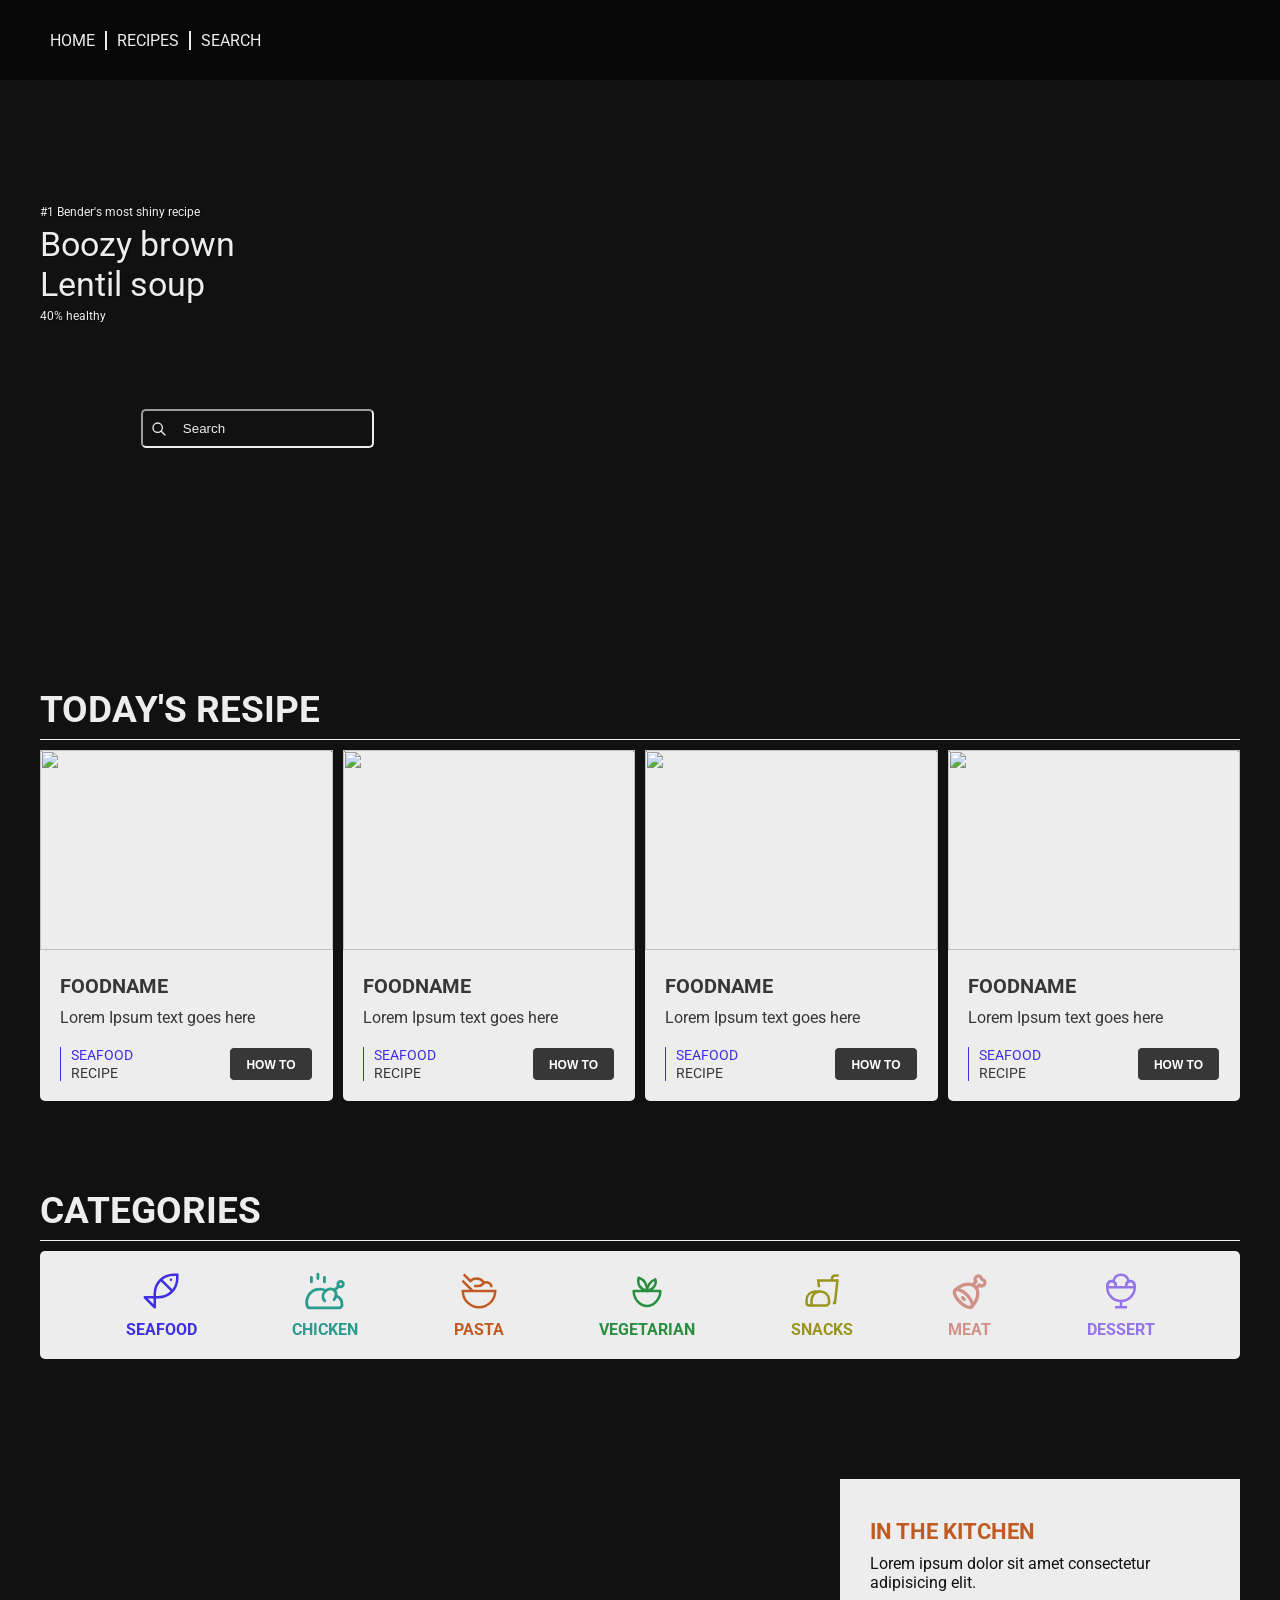
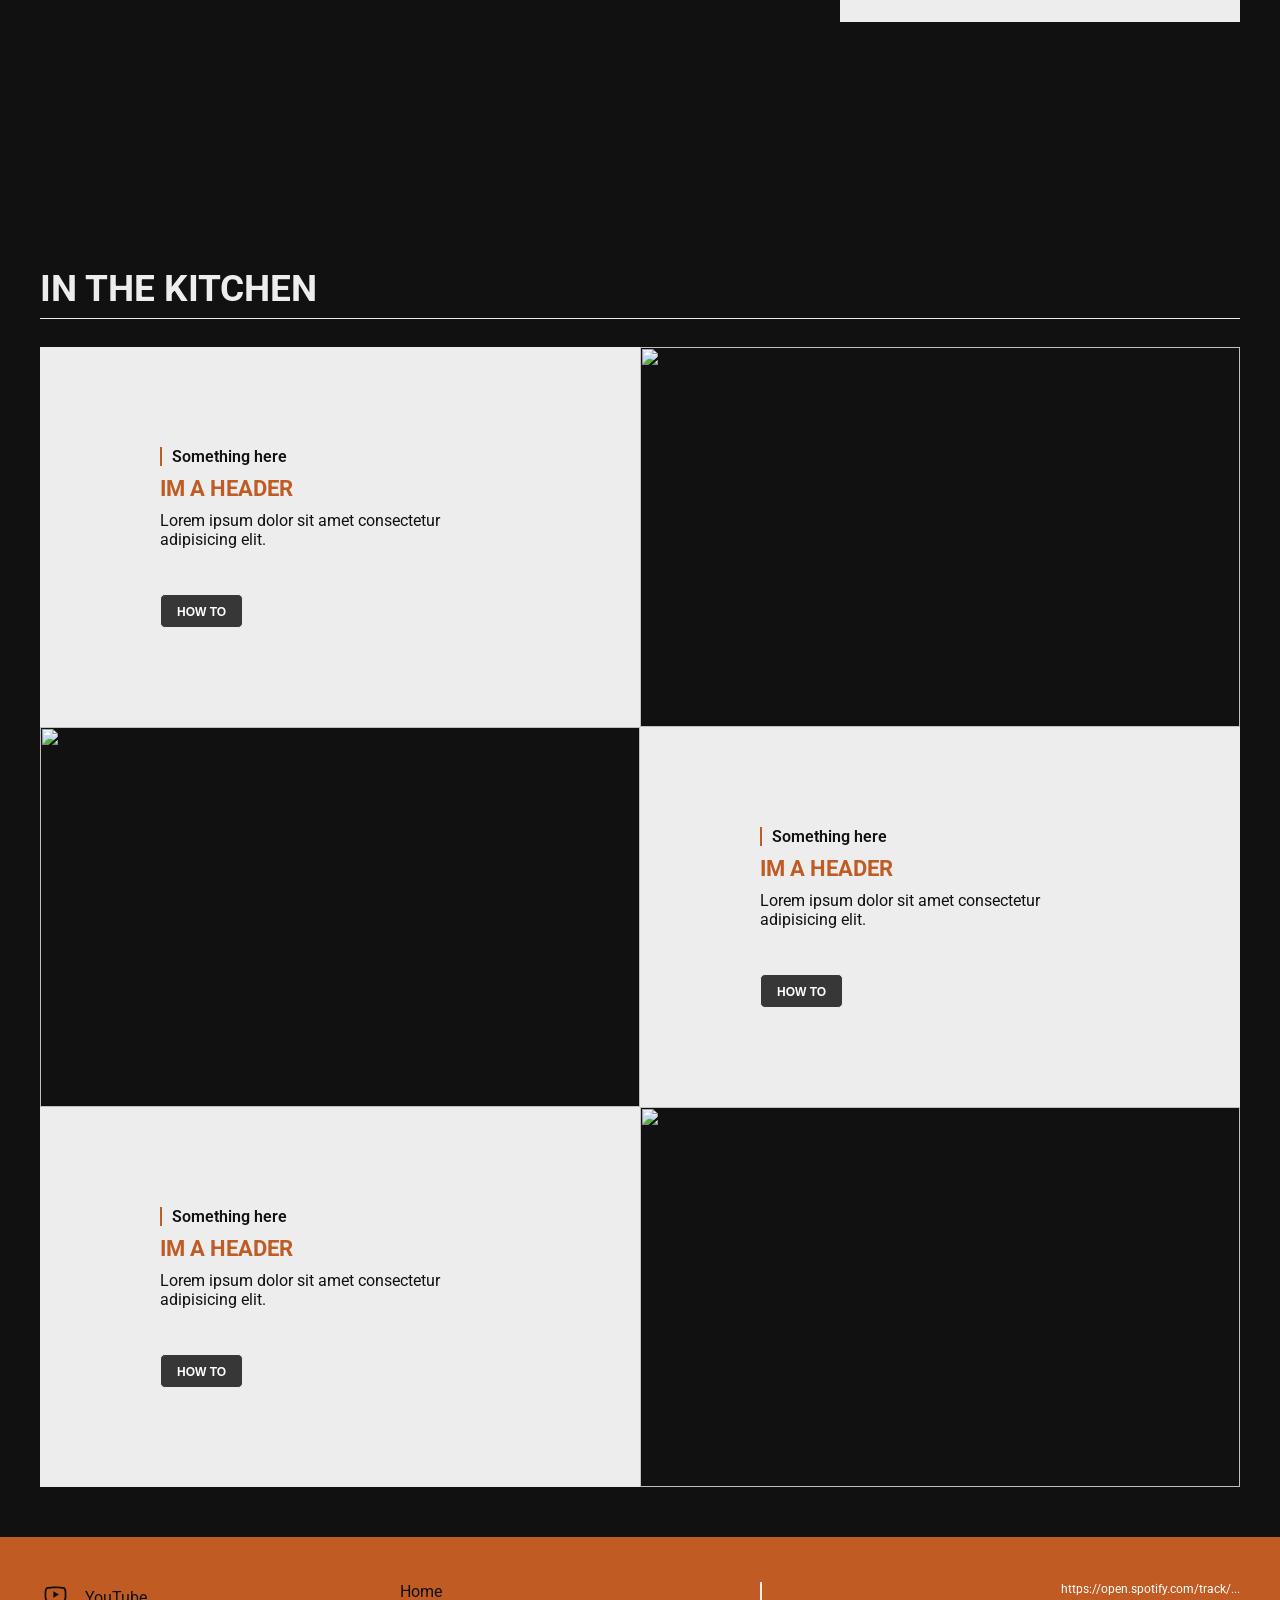
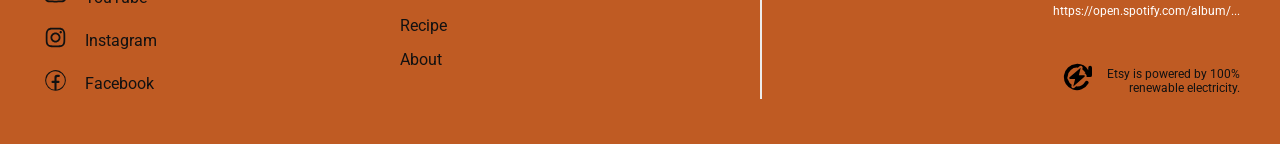
==== index.html @ 1daf5a23 "renamed and also pushed this time.. yay me" ====
<!DOCTYPE html>
<html lang="en">

<head>
    <meta charset="UTF-8">
    <meta name="viewport" content="width=device-width, initial-scale=1.0">
    <title>Document</title>
    <link rel="preconnect" href="https://fonts.googleapis.com">
    <link rel="preconnect" href="https://fonts.gstatic.com" crossorigin>
    <link href="https://fonts.googleapis.com/css2?family=Roboto:ital,wght@0,100..900;1,100..900&display=swap"
        rel="stylesheet">
    <link rel="stylesheet" href="css/styles.css">
</head>

<body>

    <div class="container">

        <!-- Navigation -->
        <nav class="navigation">
            <div class="menu-container">
                <ul>
                    <li><a href="index.html">Home</a></li>
                    <li><a href="Recipe_details.html">Recipes</a></li>
                    <li><a href="Recipe_search.html">Search</a></li>
                </ul>
            </div>
            <div class="hamburger_menu">
                <span><svg xmlns="http://www.w3.org/2000/svg" width="1em" height="1em" viewBox="0 0 512 512">
                        <path d="M0 0h512v512H0z" fill="none" />
                        <path fill="currentColor" d="M80 96h352v32H80zm0 144h352v32H80zm0 144h352v32H80z" />
                    </svg>
                </span>
            </div>
        </nav>

        <!--Navigation mobile-->
        <div class="mobile_menu">
            <ul>
                <li><a href="Recipe_home.html">Home</a></li>
                <li><a href="Recipe_details.html">Recipes</a></li>
                <li><a href="Recipe_search.html">Search</a></li>
            </ul>
        </div>




        <!-- Hero -->
        <div class="hero">
            <div class="hero-container">

                <div class="hero-text">
                    <h6>#1 Bender's most shiny recipe</h6>
                    <h4>Boozy brown</h4>
                    <h4>Lentil soup</h4>
                    <h6>40% healthy</h6>
                </div>

                <div class="hero-search">
                    <div class="search-box">
                        <span class="search-icon">
                            <svg xmlns="http://www.w3.org/2000/svg" width="1em" height="1em" viewBox="0 0 24 24">
                                <path d="M0 0h24v24H0z" fill="none" />
                                <path fill="none" stroke="currentColor" stroke-linecap="round" stroke-linejoin="round"
                                    stroke-width="2" d="m15 15l6 6m-11-4a7 7 0 1 1 0-14a7 7 0 0 1 0 14" />
                            </svg>
                        </span>
                        <input type="text" placeholder="Search" class="search-input">
                    </div>
                </div>

            </div>
        </div>

        <!-- Today's recipe -->
        <section class="todays_recipes">
            <div class="todays_recipes_headline">Today's Resipe</div>
            <div class="todays_resipes_content">
                <!-- Card-block start (copy me) -->
                <div class="todays_resipes_content_block">
                    <div class="todays_resipes_content_block_image">
                        <img src="https://picsum.photos/300/175" alt="">
                    </div>
                    <div class="todays_resipes_content_block_text">
                        <div class="todays_resipes_content_block_text_top">
                            <h5>FoodName</h5>
                            <p>Lorem Ipsum text goes here</p>
                        </div>
                        <div class="todays_resipes_content_block_text_bottom">
                            <div data-category="seafood" class="todays_resipes_content_bottom_area">
                                <div class="todays_resipes_content_bottom_area_left">
                                    <p data-category="seafood" id="category-color">Seafood</p>
                                    <p>Recipe</p>
                                </div>
                                <div class="todays_resipes_content_bottom_area_right">
                                    <div class="todays_resipes_content_bottom_area_right_button">
                                        <button>
                                            <a href="#">How to</a>
                                        </button>
                                    </div>
                                </div>
                            </div>
                        </div>
                    </div>
                </div>
                <!-- Card-block stop (copy me also) -->

                <!-- Card-block start (copy me) -->
                <div class="todays_resipes_content_block">
                    <div class="todays_resipes_content_block_image">
                        <img src="https://picsum.photos/300/175" alt="">
                    </div>
                    <div class="todays_resipes_content_block_text">
                        <div class="todays_resipes_content_block_text_top">
                            <h5>FoodName</h5>
                            <p>Lorem Ipsum text goes here</p>
                        </div>
                        <div class="todays_resipes_content_block_text_bottom">
                            <div data-category="seafood" class="todays_resipes_content_bottom_area">
                                <div class="todays_resipes_content_bottom_area_left">
                                    <p data-category="seafood" id="category-color">Seafood</p>
                                    <p>Recipe</p>
                                </div>
                                <div class="todays_resipes_content_bottom_area_right">
                                    <div class="todays_resipes_content_bottom_area_right_button">
                                        <button>
                                            <a href="#">How to</a>
                                        </button>
                                    </div>
                                </div>
                            </div>
                        </div>
                    </div>
                </div>
                <!-- Card-block stop (copy me also) -->

                <!-- Card-block start (copy me) -->
                <div class="todays_resipes_content_block">
                    <div class="todays_resipes_content_block_image">
                        <img src="https://picsum.photos/300/175" alt="">
                    </div>
                    <div class="todays_resipes_content_block_text">
                        <div class="todays_resipes_content_block_text_top">
                            <h5>FoodName</h5>
                            <p>Lorem Ipsum text goes here</p>
                        </div>
                        <div class="todays_resipes_content_block_text_bottom">
                            <div data-category="seafood" class="todays_resipes_content_bottom_area">
                                <div class="todays_resipes_content_bottom_area_left">
                                    <p data-category="seafood" id="category-color">Seafood</p>
                                    <p>Recipe</p>
                                </div>
                                <div class="todays_resipes_content_bottom_area_right">
                                    <div class="todays_resipes_content_bottom_area_right_button">
                                        <button>
                                            <a href="#">How to</a>
                                        </button>
                                    </div>
                                </div>
                            </div>
                        </div>
                    </div>
                </div>
                <!-- Card-block stop (copy me also) -->

                <!-- Card-block start (copy me) -->
                <div class="todays_resipes_content_block">
                    <div class="todays_resipes_content_block_image">
                        <img src="https://picsum.photos/300/175" alt="">
                    </div>
                    <div class="todays_resipes_content_block_text">
                        <div class="todays_resipes_content_block_text_top">
                            <h5>FoodName</h5>
                            <p>Lorem Ipsum text goes here</p>
                        </div>
                        <div class="todays_resipes_content_block_text_bottom">
                            <div data-category="seafood" class="todays_resipes_content_bottom_area">
                                <div class="todays_resipes_content_bottom_area_left">
                                    <p data-category="seafood" id="category-color">Seafood</p>
                                    <p>Recipe</p>
                                </div>
                                <div class="todays_resipes_content_bottom_area_right">
                                    <div class="todays_resipes_content_bottom_area_right_button">
                                        <button>
                                            <a href="#">How to</a>
                                        </button>
                                    </div>
                                </div>
                            </div>
                        </div>
                    </div>
                </div>
                <!-- Card-block stop (copy me also) -->
            </div>
        </section>

        <!-- Categories -->
        <section class="categories">
            <div class="todays_recipes_headline">Categories</div>

            <div class="categories_content">
                <!--Category start coppy-->
                <div class="categories_content_block">
                    <span data-category="seafood" class="iconify">
                        <svg xmlns="http://www.w3.org/2000/svg" width="1em" height="1em" viewBox="0 0 32 32">
                            <path d="M0 0h32v32H0z" fill="none" />
                            <circle cx="24" cy="7" r="1" fill="currentColor" />
                            <path fill="currentColor"
                                d="M26 2a16.02 16.02 0 0 0-16 16v2H3a1 1 0 0 0-.707 1.707l8 8A1 1 0 0 0 12 29v-7h2A16.02 16.02 0 0 0 30 6V2ZM10 26.586L5.414 22H10ZM12 20v-2a13.94 13.94 0 0 1 3.908-9.678l7.77 7.77A13.94 13.94 0 0 1 14 20ZM28 6a13.9 13.9 0 0 1-2.98 8.606L17.395 6.98A13.9 13.9 0 0 1 26 4h2Z" />
                        </svg>
                    </span>
                    <p data-category="seafood">Seafood</p>
                </div>
                <!-- Category stop copy -->

                <!--Category start coppy-->
                <div class="categories_content_block">
                    <span data-category="chicken" class="iconify">
                        <svg xmlns="http://www.w3.org/2000/svg" width="1em" height="1em" viewBox="0 0 14 14">
                            <path d="M0 0h14v14H0z" fill="none" />
                            <g fill="none" stroke="currentColor" stroke-linecap="round">
                                <path stroke-linejoin="round"
                                    d="M2.243 2.246v1.562m4.563-1.562v1.562M4.525 1.083v1.562" />
                                <path d="M11.509 4.602a.955.955 0 1 0 1.91 0a.955.955 0 1 0-1.91 0" />
                                <path stroke-linejoin="round"
                                    d="m10.841 8.677l.212.093c1.48.7 1.889 1.606 1.889 2.85v.298a1 1 0 0 1-1 1H1.64c-.327 0-.634-.161-.76-.463c-.277-.669-.599-2.013.238-3.685c1.21-2.416 4.187-2.947 6.094-1.947l.09.046" />
                                <path
                                    d="M10.158 10.006c.928-1.018.976-2.485.108-3.275s-2.323-.605-3.25.413c-.843.925-.96 2.219-.325 3.04q.097.127.217.235" />
                                <path stroke-linejoin="round" d="M11.806 5.296L10.32 6.781" />
                            </g>
                        </svg>
                    </span>
                    <p data-category="chicken">Chicken</p>
                </div>
                <!-- Category stop copy -->

                <!--Category start coppy-->
                <div class="categories_content_block">
                    <span data-category="pasta" class="iconify">
                        <svg xmlns="http://www.w3.org/2000/svg" width="1em" height="1em" viewBox="0 0 32 32">
                            <path d="M0 0h32v32H0z" fill="none" />
                            <path fill="currentColor"
                                d="m11.414 15l-8-8L2 8.414L8.586 15H2v1a14 14 0 0 0 28 0v-1ZM16 28A12.017 12.017 0 0 1 4.042 17h23.917A12.017 12.017 0 0 1 16 28" />
                            <path fill="currentColor"
                                d="M22 8a5 5 0 0 0-1.57.255A8.02 8.02 0 0 0 14 5a7.94 7.94 0 0 0-4.906 1.68L4.414 2L3 3.414l6.05 6.05l.707-.707A5.96 5.96 0 0 1 14 7a6.02 6.02 0 0 1 4.688 2.264a5 5 0 0 0-.59.61A2.99 2.99 0 0 1 15.754 11H12v2h3.754a4.98 4.98 0 0 0 3.904-1.874A3 3 0 0 1 25 13h2a5.006 5.006 0 0 0-5-5" />
                        </svg>
                    </span>
                    <p data-category="pasta">Pasta</p>
                </div>
                <!-- Category stop copy -->

                <!--Category start coppy-->
                <div class="categories_content_block">
                    <span data-category="veg" class="iconify">
                        <svg xmlns="http://www.w3.org/2000/svg" width="1em" height="1em" viewBox="0 0 24 24">
                            <path d="M0 0h24v24H0z" fill="none" />
                            <g fill="none" stroke="currentColor" stroke-linecap="round" stroke-linejoin="round"
                                stroke-width="1.5">
                                <path d="M4 12h16c0 5 -4 9 -8 9s-8 -4 -8 -9" />
                                <path d="M12 12c0 -4 -2 -7 -5 -8 -1 4 1 7 5 8" />
                                <path d="M12 12c0 -3 2 -6 5 -7 1 3 -1 6 -5 7" />
                            </g>
                        </svg>
                    </span>
                    <p data-category="veg">Vegetarian</p>
                </div>
                <!-- Category stop copy -->

                <!--Category start coppy-->
                <div class="categories_content_block">
                    <span data-category="misc" class="iconify">
                        <svg xmlns="http://www.w3.org/2000/svg" width="1em" height="1em" viewBox="0 0 24 24">
                            <path d="M0 0h24v24H0z" fill="none" />
                            <g fill="currentColor">
                                <path
                                    d="M17.231 4.298A2.75 2.75 0 0 1 19.944 2H22v1.5h-2.056a1.25 1.25 0 0 0-1.233 1.045L18.635 5h3.453L20.42 20H18.5v-1.5h.579l1.333-12H10.6l.394 3.157l-1.488.186L8.9 5h8.214z" />
                                <path fill-rule="evenodd"
                                    d="M8 11.5a6 6 0 0 0-6 6v1.75a2.25 2.25 0 0 0 2.25 2.25h10A2.75 2.75 0 0 0 17 18.75V17.5a6 6 0 0 0-6-6zm6.25 8.5H6.372q.126-.354.128-.75V17.5a4.5 4.5 0 1 1 9 0v1.25c0 .69-.56 1.25-1.25 1.25M5 17.5c0-1.717.72-3.265 1.876-4.359A4.5 4.5 0 0 0 3.5 17.5v1.75a.75.75 0 0 0 1.5 0z"
                                    clip-rule="evenodd" />
                            </g>
                        </svg>
                    </span>
                    <p data-category="misc">Snacks</p>
                </div>
                <!-- Category stop copy -->

                <!--Category start coppy-->
                <div class="categories_content_block">
                    <span data-category="meats" class="iconify">
                        <svg xmlns="http://www.w3.org/2000/svg" width="1em" height="1em" viewBox="0 0 24 24">
                            <path d="M0 0h24v24H0z" fill="none" />
                            <g fill="none" stroke="currentColor" stroke-linecap="round" stroke-linejoin="round"
                                stroke-width="2">
                                <path
                                    d="m13.62 8.382l1.966-1.967A2 2 0 1 1 19 5a2 2 0 1 1-1.413 3.414l-1.82 1.821m-9.863 8.361c2.733 2.734 5.9 4 7.07 2.829c1.172-1.172-.094-4.338-2.828-7.071c-2.733-2.734-5.9-4-7.07-2.829c-1.172 1.172.094 4.338 2.828 7.071M7.5 16l1 1" />
                                <path
                                    d="M12.975 21.425c3.905-3.906 4.855-9.288 2.121-12.021c-2.733-2.734-8.115-1.784-12.02 2.121" />
                            </g>
                        </svg>
                    </span>
                    <p data-category="meats">Meat</p>
                </div>
                <!-- Category stop copy -->

                <!--Category start coppy-->
                <div class="categories_content_block">
                    <span data-category="dessert" class="iconify">
                        <svg xmlns="http://www.w3.org/2000/svg" width="1em" height="1em" viewBox="0 0 1024 1024">
                            <path d="M0 0h1024v1024H0z" fill="none" />
                            <path fill="currentColor"
                                d="M128 416v-48a144 144 0 0 1 168.6-141.9a224.1 224.1 0 0 1 430.8 0A144 144 0 0 1 896 368v48a384 384 0 0 1-352 382.7V896h-64v-97.3A384 384 0 0 1 128 416m287.1-32h193.8a144 144 0 0 1 58.9-132.8a160 160 0 0 0-311.6 0A144 144 0 0 1 415.1 384m-72.9 0a72 72 0 1 0-140.5 0zm339.6 0h140.4a72 72 0 1 0-140.5 0zM512 736a320 320 0 0 0 318.4-288H193.6A320 320 0 0 0 512 736M384 896h256a32 32 0 1 1 0 64H384a32 32 0 1 1 0-64" />
                        </svg>
                    </span>
                    <p data-category="dessert">Dessert</p>
                </div>
                <!-- Category stop copy -->
            </div>
        </section>

        <!-- Image section -->
        <section class="image_section">

            <div class="image_section_controller">
                <div class="image_section_box">
                    <h4>In the kitchen</h4>
                    <p>Lorem ipsum dolor sit amet consectetur adipisicing elit.</p>
                </div>
            </div>

        </section>

        <!-- content area -->
        <section class="content-area">

            <div class="todays_recipes_headline" id="haha">In the kitchen</div>
            <div class="content-area_content">

                <!--start copy content-->
                <div class="content-area_content_box">
                    <p class="content-area_content_box_paragraph">Something here</p>
                    <h4>Im a header</h4>
                    <p>Lorem ipsum dolor sit amet consectetur adipisicing elit.</p>
                    <div class="content-area_content_image_button">
                        <button>
                            <a href="#">How to</a>
                        </button>
                    </div>
                </div>
                <!--done copy content-->

                <!--start copy content-->
                <div class="content-area_content_box_img">
                    <img src="https://picsum.photos/560/380" alt="">
                </div>
                <!--done copy content-->

                <!--start copy content-->
                <div class="content-area_content_box_img">
                    <img src="https://picsum.photos/560/380" alt="">
                </div>
                <!--done copy content-->

                <!--start copy content-->
                <div class="content-area_content_box">
                    <p class="content-area_content_box_paragraph">Something here</p>
                    <h4>Im a header</h4>
                    <p>Lorem ipsum dolor sit amet consectetur adipisicing elit.</p>
                    <div class="content-area_content_image_button">
                        <button>
                            <a href="#">How to</a>
                        </button>
                    </div>
                </div>
                <!--done copy content-->

                <!--start copy content-->
                <div class="content-area_content_box">
                    <p class="content-area_content_box_paragraph">Something here</p>
                    <h4>Im a header</h4>
                    <p>Lorem ipsum dolor sit amet consectetur adipisicing elit.</p>
                    <div class="content-area_content_image_button">
                        <button>
                            <a href="#">How to</a>
                        </button>
                    </div>
                </div>
                <!--done copy content-->

                <!--start copy content-->
                <div class="content-area_content_box_img">
                    <img src="https://picsum.photos/560/380" alt="">
                </div>
                <!--done copy content-->


            </div>



        </section>

        <!-- Footer -->
        <footer class="footer">
            <div class="footer-container">

                <!-- Social media -->
                <div class="footer-social">
                    <a href="#">
                        <span class="footer-icon"><svg xmlns="http://www.w3.org/2000/svg" width="1em" height="1em"
                                viewBox="0 0 1024 1024">
                                <path d="M0 0h1024v1024H0z" fill="none" />
                                <path fill="currentColor"
                                    d="M960 509.2c0-2.2 0-4.7-.1-7.6c-.1-8.1-.3-17.2-.5-26.9c-.8-27.9-2.2-55.7-4.4-81.9c-3-36.1-7.4-66.2-13.4-88.8a139.52 139.52 0 0 0-98.3-98.5c-28.3-7.6-83.7-12.3-161.7-15.2c-37.1-1.4-76.8-2.3-116.5-2.8c-13.9-.2-26.8-.3-38.4-.4h-29.4c-11.6.1-24.5.2-38.4.4c-39.7.5-79.4 1.4-116.5 2.8c-78 3-133.5 7.7-161.7 15.2A139.35 139.35 0 0 0 82.4 304C76.3 326.6 72 356.7 69 392.8c-2.2 26.2-3.6 54-4.4 81.9c-.3 9.7-.4 18.8-.5 26.9c0 2.9-.1 5.4-.1 7.6v5.6c0 2.2 0 4.7.1 7.6c.1 8.1.3 17.2.5 26.9c.8 27.9 2.2 55.7 4.4 81.9c3 36.1 7.4 66.2 13.4 88.8c12.8 47.9 50.4 85.7 98.3 98.5c28.2 7.6 83.7 12.3 161.7 15.2c37.1 1.4 76.8 2.3 116.5 2.8c13.9.2 26.8.3 38.4.4h29.4c11.6-.1 24.5-.2 38.4-.4c39.7-.5 79.4-1.4 116.5-2.8c78-3 133.5-7.7 161.7-15.2c47.9-12.8 85.5-50.5 98.3-98.5c6.1-22.6 10.4-52.7 13.4-88.8c2.2-26.2 3.6-54 4.4-81.9c.3-9.7.4-18.8.5-26.9c0-2.9.1-5.4.1-7.6zm-72 5.2c0 2.1 0 4.4-.1 7.1c-.1 7.8-.3 16.4-.5 25.7c-.7 26.6-2.1 53.2-4.2 77.9c-2.7 32.2-6.5 58.6-11.2 76.3c-6.2 23.1-24.4 41.4-47.4 47.5c-21 5.6-73.9 10.1-145.8 12.8c-36.4 1.4-75.6 2.3-114.7 2.8c-13.7.2-26.4.3-37.8.3h-28.6l-37.8-.3c-39.1-.5-78.2-1.4-114.7-2.8c-71.9-2.8-124.9-7.2-145.8-12.8c-23-6.2-41.2-24.4-47.4-47.5c-4.7-17.7-8.5-44.1-11.2-76.3c-2.1-24.7-3.4-51.3-4.2-77.9c-.3-9.3-.4-18-.5-25.7c0-2.7-.1-5.1-.1-7.1v-4.8c0-2.1 0-4.4.1-7.1c.1-7.8.3-16.4.5-25.7c.7-26.6 2.1-53.2 4.2-77.9c2.7-32.2 6.5-58.6 11.2-76.3c6.2-23.1 24.4-41.4 47.4-47.5c21-5.6 73.9-10.1 145.8-12.8c36.4-1.4 75.6-2.3 114.7-2.8c13.7-.2 26.4-.3 37.8-.3h28.6l37.8.3c39.1.5 78.2 1.4 114.7 2.8c71.9 2.8 124.9 7.2 145.8 12.8c23 6.2 41.2 24.4 47.4 47.5c4.7 17.7 8.5 44.1 11.2 76.3c2.1 24.7 3.4 51.3 4.2 77.9c.3 9.3.4 18 .5 25.7c0 2.7.1 5.1.1 7.1zM423 646l232-135l-232-133z" />
                            </svg>
                        </span>
                        YouTube
                    </a>

                    <a href="#">
                        <span class="footer-icon"><svg xmlns="http://www.w3.org/2000/svg" width="1em" height="1em"
                                viewBox="0 0 1024 1024">
                                <path d="M0 0h1024v1024H0z" fill="none" />
                                <path fill="currentColor"
                                    d="M512 306.9c-113.5 0-205.1 91.6-205.1 205.1S398.5 717.1 512 717.1S717.1 625.5 717.1 512S625.5 306.9 512 306.9m0 338.4c-73.4 0-133.3-59.9-133.3-133.3S438.6 378.7 512 378.7S645.3 438.6 645.3 512S585.4 645.3 512 645.3m213.5-394.6c-26.5 0-47.9 21.4-47.9 47.9s21.4 47.9 47.9 47.9s47.9-21.3 47.9-47.9a47.84 47.84 0 0 0-47.9-47.9M911.8 512c0-55.2.5-109.9-2.6-165c-3.1-64-17.7-120.8-64.5-167.6c-46.9-46.9-103.6-61.4-167.6-64.5c-55.2-3.1-109.9-2.6-165-2.6c-55.2 0-109.9-.5-165 2.6c-64 3.1-120.8 17.7-167.6 64.5C132.6 226.3 118.1 283 115 347c-3.1 55.2-2.6 109.9-2.6 165s-.5 109.9 2.6 165c3.1 64 17.7 120.8 64.5 167.6c46.9 46.9 103.6 61.4 167.6 64.5c55.2 3.1 109.9 2.6 165 2.6c55.2 0 109.9.5 165-2.6c64-3.1 120.8-17.7 167.6-64.5c46.9-46.9 61.4-103.6 64.5-167.6c3.2-55.1 2.6-109.8 2.6-165m-88 235.8c-7.3 18.2-16.1 31.8-30.2 45.8c-14.1 14.1-27.6 22.9-45.8 30.2C695.2 844.7 570.3 840 512 840s-183.3 4.7-235.9-16.1c-18.2-7.3-31.8-16.1-45.8-30.2c-14.1-14.1-22.9-27.6-30.2-45.8C179.3 695.2 184 570.3 184 512s-4.7-183.3 16.1-235.9c7.3-18.2 16.1-31.8 30.2-45.8s27.6-22.9 45.8-30.2C328.7 179.3 453.7 184 512 184s183.3-4.7 235.9 16.1c18.2 7.3 31.8 16.1 45.8 30.2c14.1 14.1 22.9 27.6 30.2 45.8C844.7 328.7 840 453.7 840 512s4.7 183.2-16.2 235.8" />
                            </svg>
                        </span>
                        Instagram
                    </a>

                    <a href="#">
                        <span class="footer-icon"><svg xmlns="http://www.w3.org/2000/svg" width="1em" height="1em"
                                viewBox="0 0 24 24">
                                <path d="M0 0h24v24H0z" fill="none" />
                                <path fill="currentColor"
                                    d="M19.02 4.975A9.93 9.93 0 0 0 2.07 12A9.935 9.935 0 0 0 12 21.935a10 10 0 0 0 3.8-.75a10.2 10.2 0 0 0 3.22-2.16a9.934 9.934 0 0 0 0-14.05m-.7 13.34a8.92 8.92 0 0 1-5.32 2.57v-6.56h1.88a1 1 0 0 0 0-2H13v-2.74a1 1 0 0 1 1-1h1.2a1 1 0 0 0 0-2h-1.7a2.5 2.5 0 0 0-2.5 2.5v3.24H9.13a1 1 0 1 0 0 2H11v6.56a8.919 8.919 0 1 1 9.26-5.47a9.1 9.1 0 0 1-1.94 2.9" />
                            </svg>
                        </span>
                        Facebook
                    </a>
                </div>

                
                <!-- Footer navigation -->
                <div class="footer-menu">
                    <a href="index.html">Home</a>
                    <a href="Recipe_details.html">Recipe</a>
                    <a href="#">About</a>
                </div>

                <!-- Right side -->
                <div class="footer-right">

                    <div class="footer-links">
                        <a href="https://open.spotify.com/">
                            https://open.spotify.com/track/...
                        </a>
                        <a href="https://open.spotify.com/">
                            https://open.spotify.com/album/...
                        </a>
                    </div>

                    <div class="footer-eco">
                        <span class="eco-icon"><svg xmlns="http://www.w3.org/2000/svg" width="1em" height="1em"
                                viewBox="0 0 16 16">
                                <path d="M0 0h16v16H0z" fill="none" />
                                <g fill="currentColor">
                                    <path
                                        d="M7.542 1.014A7 7 0 0 1 14 4.396V3a1.001 1.001 0 0 1 2 0v4a1 1 0 0 1-1 1h-1.933c.32-.905-.312-2-1.419-2h.933a5 5 0 0 0-1.67-2.065l-.099-.068l.158-.625a1 1 0 0 0-1.62-1.001l-.91.78a5 5 0 0 0-5.436 4.808c-.283.556-.165 1.225.226 1.672a5 5 0 0 0 1.956 2.63l-.156.627a1 1 0 0 0 1.62 1l.91-.779a5 5 0 0 0 4.77-2.48a1.001 1.001 0 0 1 1.732 1a7 7 0 0 1-8.312 3.13a7.005 7.005 0 0 1-4.69-7.543a7 7 0 0 1 6.482-6.072" />
                                    <path
                                        d="M9 7h2.648l.084.007a.5.5 0 0 1 .118.035l.026.01l.035.022l.022.014l.012.008q.014.01.025.022l.021.017a.5.5 0 0 1 .072.087l.016.025l.018.034l.011.025l.012.033a.5.5 0 0 1 .024.106q.004.02.004.04v.028a.5.5 0 0 1-.061.227l-.01.019a.5.5 0 0 1-.104.12L6 13l.094-.378L7 9H4.35a.5.5 0 0 1-.325-.88l5.639-4.834L10 3z" />
                                </g>
                            </svg>
                        </span>
                        <p>
                            Etsy is powered by 100%<br>
                            renewable electricity.
                        </p>
                    </div>

                </div>

            </div>
        </footer>


    </div>
    <script src="js/app.js"></script>
</body>

</html>
---- css/styles.css ----
:root {
  /*dimentions*/
  --width-full: 100%;
  --width-12col: 1200px;

  /*grid settings*/
  --grid-gap: 10px;
  --padding-default: 20px;

  /*colors*/
  --background-color-navigation: #00000088;
  --background-color-light: #ededed;
  --background-color-dark-bg: #111111;
  --primary-colour: #bf5b23;
  --color-light: #ededed;
  --color-dark: #373737;
  --color-white: #ffffff;

  /*color swatch for categories*/
  --category-seafood: #3e30e2;
  --category-chicken: #299c8e;
  --category-meats: #d09189;
  --category-veg: #298f3f;
  --category-dessert: #9374eb;
  --category-misc: #9a951e;
  --category-pasta: #bf5b23;
}

/*reset css*/
* {
  padding: 0;
  margin: 0;
  box-sizing: border-box; /*check*/
}

/* Data catecories setup */
div[data-category="seafood"] {
  border-left: 1px solid var(--category-seafood);
}

p[data-category="seafood"] {
  color: var(--category-seafood);
}

span[data-category="seafood"] {
  color: var(--category-seafood);
}

div[data-category="chicken"] {
  border-left: 1px solid var(--category-chicken);
}

p[data-category="chicken"] {
  color: var(--category-chicken);
}

span[data-category="chicken"] {
  color: var(--category-chicken);
}

div[data-category="pasta"] {
  border-left: 1px solid var(--category-pasta);
}

p[data-category="pasta"] {
  color: var(--category-pasta);
}

span[data-category="pasta"] {
  color: var(--category-pasta);
}

div[data-category="veg"] {
  border-left: 1px solid var(--category-veg);
}

p[data-category="veg"] {
  color: var(--category-veg);
}

span[data-category="veg"] {
  color: var(--category-veg);
}

div[data-category="misc"] {
  border-left: 1px solid var(--category-misc);
}

p[data-category="misc"] {
  color: var(--category-misc);
}

span[data-category="misc"] {
  color: var(--category-misc);
}

div[data-category="meats"] {
  border-left: 1px solid var(--category-meats);
}

p[data-category="meats"] {
  color: var(--category-meats);
}

span[data-category="meats"] {
  color: var(--category-meats);
}

div[data-category="dessert"] {
  border-left: 1px solid var(--category-dessert);
}

p[data-category="dessert"] {
  color: var(--category-dessert);
}

span[data-category="dessert"] {
  color: var(--category-dessert);
}

body {
  width: var(--width-full);
  font-family: "Roboto", sans-serif;
  background-color: var(--background-color-dark-bg);
  position: relative; /*check*/
}

/*shared css*/
.navigation,
.hero,
.image-section,
.footer {
  width: var(--width-full);
}

.todays_recipes,
.categories,
.content-area {
  width: var(--width-12col);
  margin: 0 auto 0 auto;
}

.container {
  display: grid;
  grid-template-rows: auto;
  gap: var(--grid-gap);
  width: var(--width-full);
}

.hamburger_menu {
  display: none;
}

.mobile_menu {
  display: none;
}

.navigation {
  width: var(--width-full);
  height: 80px;
  background-color: var(--background-color-navigation);
  padding: 20px;
  display: flex;
  justify-content: center; 
  align-items: center; 
  z-index: 10;
  position: absolute;
  top: 0;
  left: 0;
  text-transform: uppercase;
}

.navigation.fixed {
position: fixed;
top: 0;
width: 100%;
z-index: 1000;
}

.menu-container {
  width: var(--width-12col);
}

.menu-container ul {
  display: flex;
}

.menu-container ul li {
  list-style: none;
}

.menu-container a {
  color: var(--background-color-light);
  text-decoration: none;
  padding: 0 10px;
  border-right: 2px solid var(--background-color-light);
}

.menu-container li:last-child a {
  border: none;
}

.menu-container a:hover {
  color: var(--primary-colour);
}

.hero {
  display: flex;
  justify-content: center;
  color: var(--background-color-light);
  width: var(--width-full);
  min-height: 600px;
  height: auto;
  margin: 0;
  background-image: url("https://picsum.photos/1920/800");
  background-size: cover;
  background-position: center;
}

.hero-container {
  display: grid;
  grid-template-columns: repeat(12, 1fr);
  grid-template-rows: auto auto auto;
  gap: var(--grid-gap);
  width: var(--width-12col);
}

.hero-text {
  grid-column: 1 / span 4;
  grid-row: 1;
  margin-top: 200px;
}

.hero-text h4 {
  font-size: 34px;
  font-weight: 400;
  text-shadow: 1px 1px 1px #00000088;
}

.hero-text h6 {
  font-size: 12px;
  font-weight: 400;
  margin: 5px 0;
  text-shadow: 1px 1px 2px #00000088;
}

.hero-search {
  grid-column: 2 / span 3;
  grid-row: 2;
}

.search-box {
  display: flex;
  align-items: center;
  position: relative;
}

.search-input {
  background-color: transparent;
  border-radius: 5px;
  border-color: 1px solid var(--background-color-light);
  outline: none;
  color: var(--background-color-light);
  padding: 10px 20px 10px 40px;
}

.search-input::placeholder {
  color: var(--background-color-light);
}

.search-icon {
  position: absolute;
  left: 10px;
  display: flex;
  align-items: center;
}

/* Todays recipes start */
.todays_recipes {
  height: fit-content;
  width: var(--width-12col);
  display: grid;
  grid-template-columns: 1fr;
  grid-template-rows: 130px auto;
  gap: var(--grid-gap);
}

.todays_resipes_content_block_image img {
  height: 200px;
  width: 100%;
  background-size: cover;
  background-position: center;
}

.todays_recipes_headline {
  font-size: 37px;
  color: var(--background-color-light);
  height: 60px;
  font-weight: 700;
  margin-top: 70px;
  display: flex;
  justify-content: flex-start;
  align-items: center;
  border-bottom: 1px solid var(--background-color-light);
  text-transform: uppercase;
  grid-row: 1;
}

.todays_resipes_content {
  display: grid;
  grid-template-columns: repeat(4, 1fr);
  gap: var(--grid-gap);
  height: fit-content;
  width: var(--width-12col);
}

.todays_resipes_content_block {
  background-color: var(--background-color-light);
  position: relative;
  display: flex;
  flex-direction: column;
  border-radius: 5px;
}

.todays_resipes_content_block_text {
  padding: 20px;
  color: var(--color-dark);
  display: flex;
  flex-direction: column;
  justify-content: space-between;
  flex: 1;
}

.todays_resipes_content_block_text h5 {
  font-size: 20px;
  font-weight: 700;
  margin-bottom: 10px;
  text-transform: uppercase;
}

.todays_resipes_content_block_text p {
  font-size: 16px;
}

.todays_resipes_content_bottom_area {
  display: flex;
  justify-content: space-between;
  margin-top: 20px;
}

.todays_resipes_content_bottom_area_left {
  display: flex;
  flex-direction: column;
  justify-content: space-between;
  padding: 0 0 0 10px;
}

.todays_resipes_content_bottom_area_left p {
  font-size: 14px;
  font-weight: 400;
  text-transform: uppercase;
}

.todays_resipes_content_bottom_area_right button {
  background-color: var(--color-dark);
  border: 1px solid var(--color-light);
  font-size: 14px;
  font-weight: 700;
  cursor: pointer;
  padding: 8px 16px;
  border-radius: 5px;
}

.todays_resipes_content_bottom_area_right button a {
  color: var(--color-white);
  text-decoration: none;
  text-transform: uppercase;
  font-size: 12px;
  transition: 0.3s;
}

.todays_resipes_content_bottom_area_right button a:hover {
  color: var(--primary-colour);
}

/* Categories section start */

.categories {
  width: var(--width-12col);
}

.categories_content {
  background-color: var(--background-color-light);
  border-radius: 5px;
  margin: 10px auto;
  padding: 20px 0;
  display: flex;
  justify-content: space-evenly;
  gap: var(--grid-gap);
}

.categories_content_block {
  display: flex;
  justify-content: center;
  align-items: center;
  flex-direction: column;
  font-size: 16px;
  font-weight: 700;
  text-transform: uppercase;
}

.categories_content_block svg {
  font-size: 40px;
}

.categories_content_block p {
  padding-top: 5px;
}

.image_section {
  height: 400px;
  width: var(--width-full);
  display: flex;
  justify-content: center;
  background-image: url("https://picsum.photos/1920/400");
  background-size: cover;
  background-position: center;
  clip-path: polygon(0 0, 100% 11%, 100% 100%, 0% 100%);
}

.image_section_controller {
  width: var(--width-12col);
  display: grid;
  grid-template-columns: repeat(12, 1fr);
  grid-template-rows: 100px auto 50px;
}

.image_section_box {
  grid-row: 2;
  background-color: var(--background-color-light);
  height: fit-content;
  padding: 30px;
  grid-column: 9 / span 4;
}

.image_section_box h4 {
  color: var(--primary-colour);
  font-size: 22px;
  text-transform: uppercase;
  font-weight: 700;
  padding: 10px 0;
}

.image_section_box p {
  color: var(--background-color-dark-bg);
  font-size: 16px;
}

/*Content section*/

.todays_recipes_headline {
  width: var(--width-12col);
}

.content-area {
  height: fit-content;
  width: var(--width-12col);
  display: grid;
  grid-template-columns: repeat(12, 1fr);
  grid-template-rows: 130px auto;
}

#haha {
    grid-column: 1 / span 12;
}

.content-area_content {
  margin-top: 28px;
  grid-row: 2;
  grid-column: 1 / span 12;
}

.content-area_content {
  display: flex;
  flex-wrap: wrap;
}

.content-area_content_box {
  background-color: var(--background-color-light);
  height: 380px;
  width: 50%;
  display: flex;
  flex-direction: column;
  justify-content: center;
  align-items: flex;
  padding: 0 10%;
}

.content-area_content_box_img {
  height: 380px;
  width: 50%;
}

.content-area_content_box_img img {
  height: 100%;
  width: 100%;
}

.content-area_content_box p {
  color: var(--background-color-dark-bg);
  font-size: 16px;
}

.content-area_content_box_paragraph {
  color: var(--background-color-dark-bg);
  font-size: 16px;
  font-weight: 600;
  border-left: 2px solid var(--primary-colour);
  padding-left: 10px;
}

.content-area_content_box h4 {
  color: var(--primary-colour);
  font-size: 22px;
  text-transform: uppercase;
  font-weight: 700;
  padding: 10px 0;
}

.content-area_content_box button {
  background-color: var(--color-dark);
  border: 1px solid var(--color-light);
  font-size: 14px;
  font-weight: 700;
  cursor: pointer;
  padding: 8px 16px;
  border-radius: 5px;
  margin-top: 45px;
}

.content-area_content_box button a {
  color: var(--color-white);
  text-decoration: none;
  text-transform: uppercase;
  font-size: 12px;
  transition: 0.3s;
}

.content-area_content_box button a:hover {
  color: var(--primary-colour);
}

/* Footer */

.footer {
  width: var(--width-full);
  background-color: var(--primary-colour);
  margin-top: 40px;
  padding: 45px 20px;
}

.footer-container {
  width: var(--width-12col);
  max-width: 100%;
  margin: 0 auto;

  display: grid;
  grid-template-columns: 1fr 1fr 1.5fr;
  gap: 40px;
}

.footer-social {
  display: flex;
  flex-direction: column;
  gap: 12px;
}

.footer-social a {
  display: flex;
  align-items: center;
  gap: 15px;
  color: var(--background-color-dark-bg);
  text-decoration: none;
  font-size: 16px;
}

.footer-icon {
  font-size: 25px;
  width: 30px;
  text-align: center;
}

.footer-menu {
  display: flex;
  flex-direction: column;
  gap: 15px;
}

.footer-menu a {
  color: var(--background-color-dark-bg);
  text-decoration: none;
  font-size: 16px;
}

.footer-right {
  border-left: 2px solid var(--color-light);
  padding-left: 40px;
  display: flex;
  flex-direction: column;
  justify-content: space-between;
  align-items: flex-end;
  gap: 25px;
}

.footer-links {
  display: flex;
  flex-direction: column;
  gap: 8px;
  text-align: right;
}

.footer-links a {
  color: var(--color-white);
  font-size: 12px;
  text-decoration: none;
  overflow-wrap: anywhere;
}

.footer-eco {
  display: flex;
  align-items: center;
  gap: 15px;
}

.eco-icon {
  font-size: 30px;
}

.footer-eco p {
  font-size: 12px;
  text-align: right;
  color: var(--background-color-dark-bg);
}

.footer a:hover {
  opacity: 0.7;
}

@media (width <= 768px) {
  :root {
    --width-12col: 100%;
  }

  .hamburger_menu{
    display: block;
    font-size: 24px;
    color: var(--color-light);
  }

  .menu-container{
    display: none;
  }

  .mobile_menu{
    display: block;
    position: fixed;
    top: 0;
    right: 0;
    width: 250px;
    height: 100%;
    background-color: var(--color-dark);
    opacity: 0;
    z-index: 1000;
    visibility: hidden;
    transform: translateX(100%);
    transition: transform 0.3s ease;
  }

  .mobile_menu.open{
    transform: translateX(0);
    visibility: visible;
    opacity: 1;
    
  }

  .mobile_menu ul{
    padding: 0;
  }

  .mobile_menu ul li{
    list-style: none;
    padding: 15px;
  }

  .mobile_menu ul li a{
    text-decoration: none;
    color: var(--color-light);
    text-transform: uppercase;
    font-weight: 700;
    padding: 12px;
  }


  .hero-container {
    padding: 0 20px;
  }

  .hero-search {
    grid-column: 1 / span 4;
  }

  .hero-text {
    grid-column: 1 / -1; /*End at the last grid line*/
  }

  .todays_resipes_content {
    grid-template-columns: repeat(1, 1fr);
    margin: 0 auto;
    width: calc(100% - 20px);
  }

  .todays_recipes {
    grid-template-rows: auto auto;
  }

  .todays_recipes_headline {
    height: auto;
    margin-top: 30px;
    padding-bottom: 15px;
    align-items: flex-start;
  }

  .content-area {
    grid-template-rows: auto auto;
  }

  .categories_content {
    flex-wrap: wrap;
    justify-content: flex-start;
  }

  .categories_content_block {
    width: 30%;
  }

  .image_section {
    display: none;
  }

  .content-area_content_box {
    width: 100%;
    min-height: 380px;
    height: auto;
    background-image: url("https://picsum.photos/560/380");
    background-size: cover;
    background-position: center;
    padding: 40px;
    align-items: flex-start;
    justify-content: center;
    position: relative;
    z-index: 0; /*element appears in front of another*/
  }

  .content-area_content_box::before {
    content: ""; /*pseudo-elemen*/
    position: absolute;
    top: 0;
    bottom: 0;
    left: 0;
    right: 0;
    background: rgba(255, 255, 255, 0.35);
    backdrop-filter: blur(10px);
    -webkit-backdrop-filter: blur(10px);
    z-index: -1;
  }

  .content-area_content_box_img {
    width: 100%;
    display: none;
  }

  .content-area_content_box h4,
  .content-area_content_box p,
  .content-area_content_image_button {
    position: relative;
    z-index: 1;
  }

  .footer-container {
    grid-template-columns: 1fr 1fr;
    gap: 30px;
  }

  .footer-right {
    grid-column: 1 / -1;
    border-left: none;
    border-top: 1px solid var(--color-light);
    padding-left: 0;
    padding-top: 25px;
    align-items: flex-start;
  }

  .footer-links {
    text-align: left;
  }
}
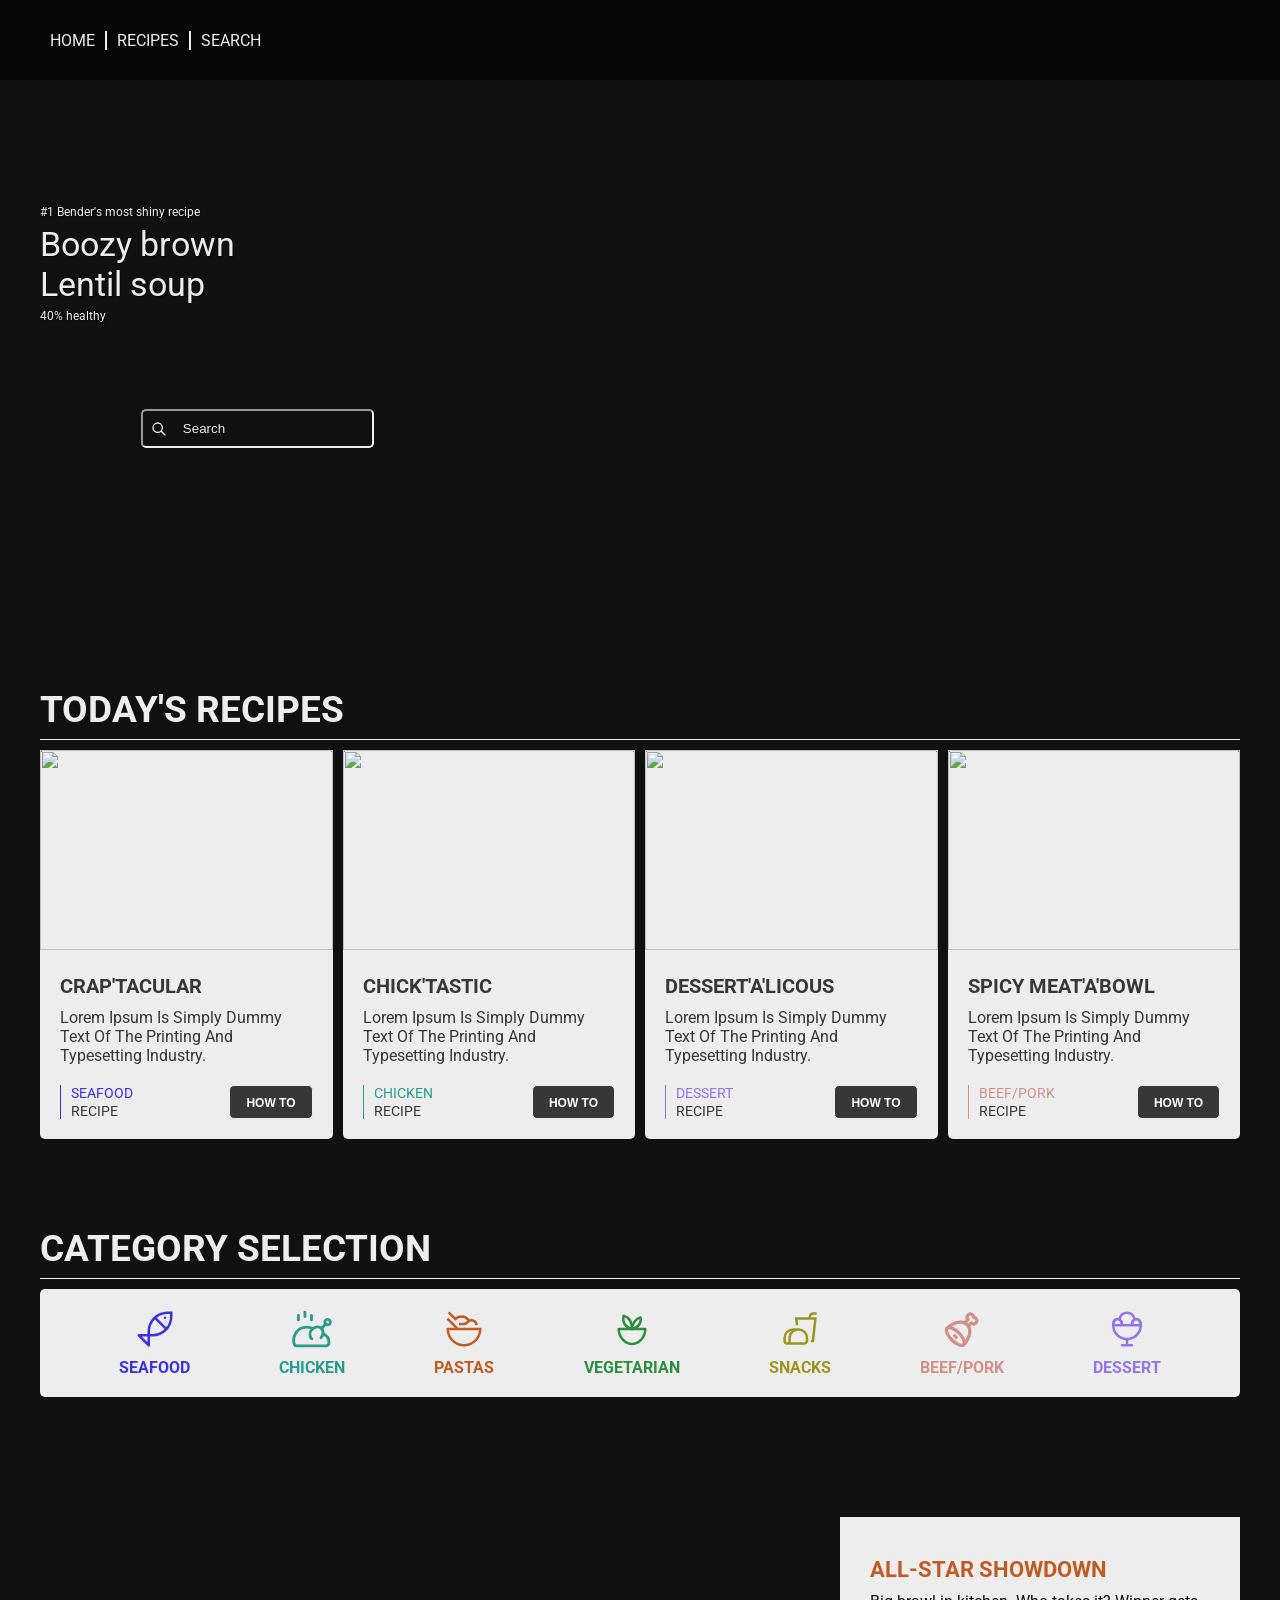
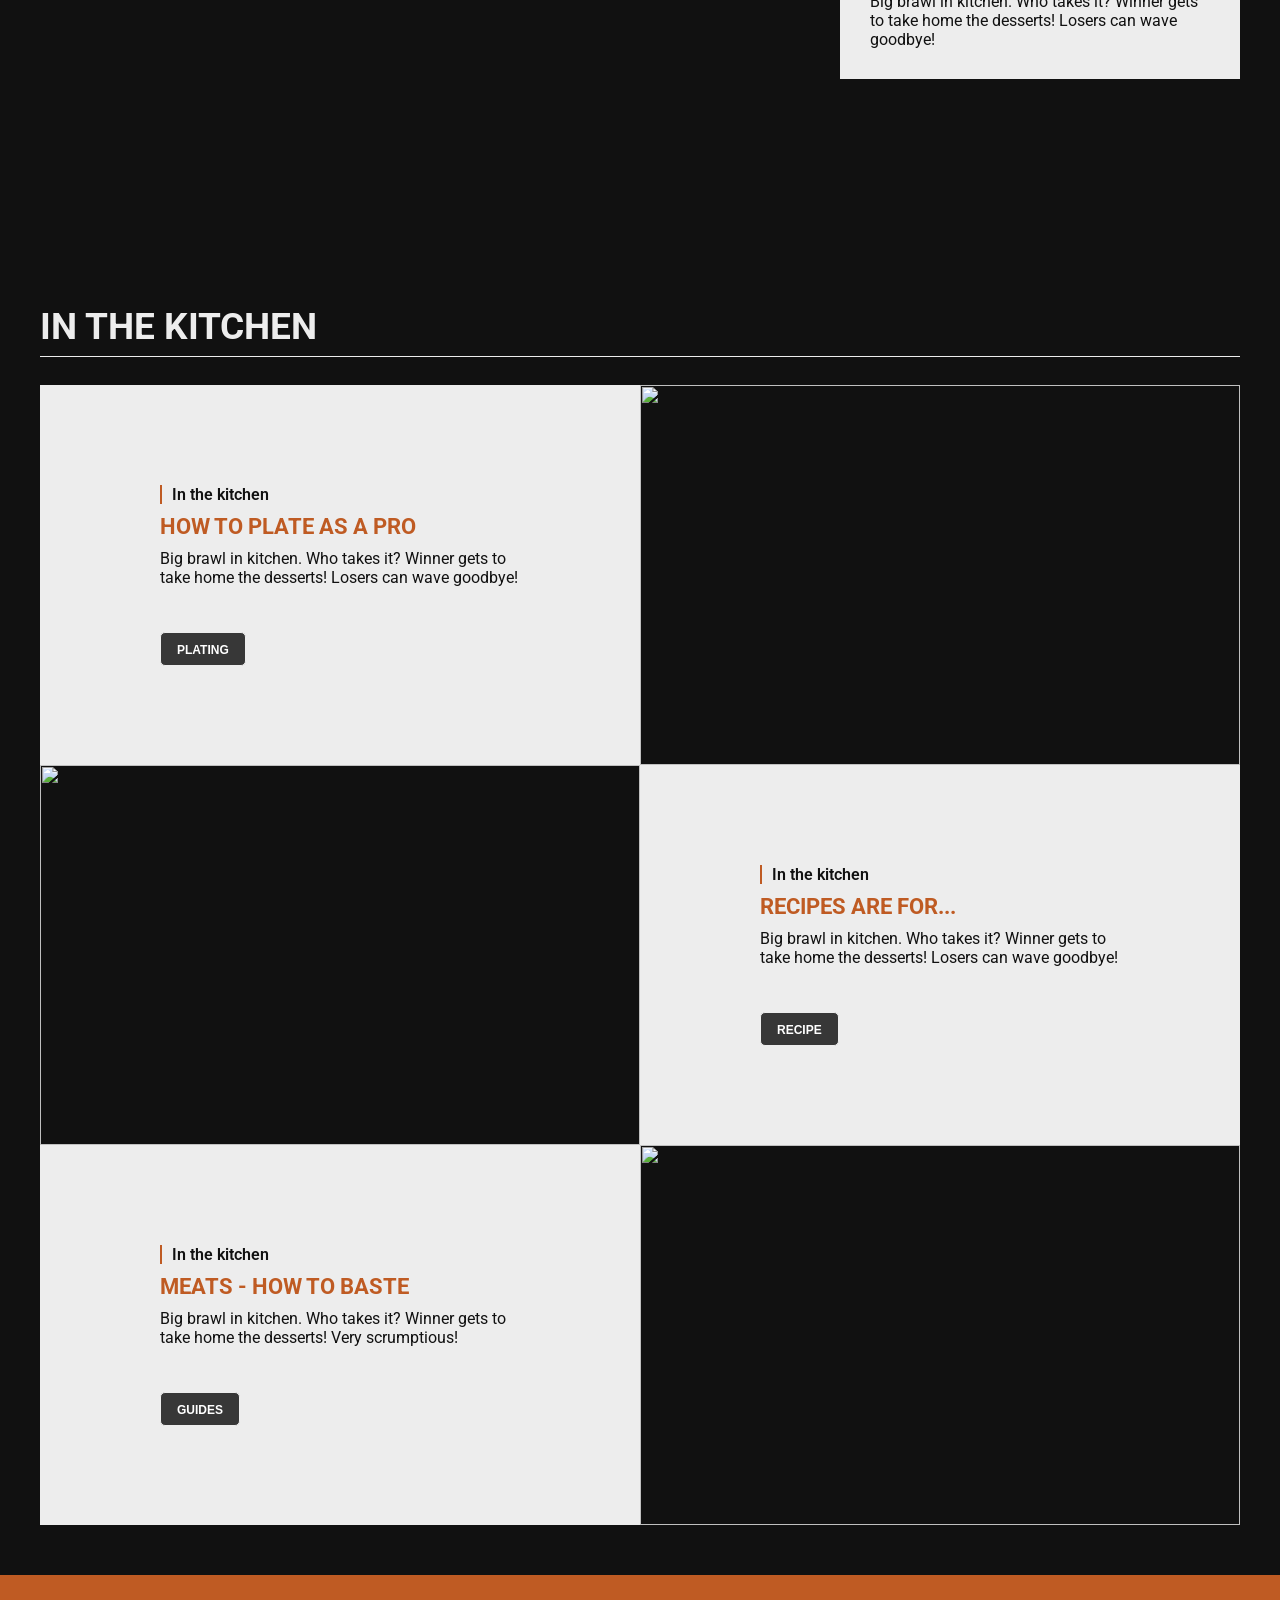
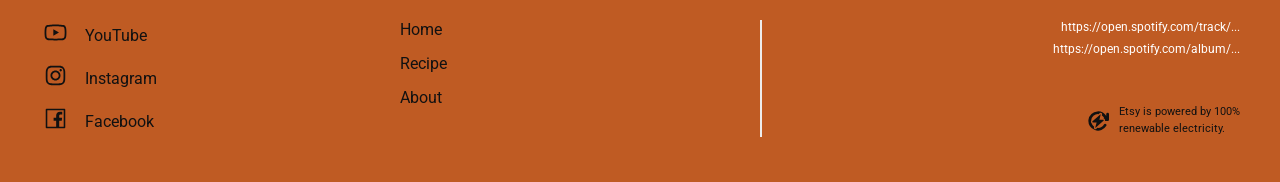
==== commit b4e7b999: "version 2" ====
--- a/index.html
+++ b/index.html
@@ -75,7 +75,7 @@
 
         <!-- Today's recipe -->
         <section class="todays_recipes">
-            <div class="todays_recipes_headline">Today's Resipe</div>
+            <div class="todays_recipes_headline">Today's Recipes</div>
             <div class="todays_resipes_content">
                 <!-- Card-block start (copy me) -->
                 <div class="todays_resipes_content_block">
@@ -84,8 +84,8 @@
                     </div>
                     <div class="todays_resipes_content_block_text">
                         <div class="todays_resipes_content_block_text_top">
-                            <h5>FoodName</h5>
-                            <p>Lorem Ipsum text goes here</p>
+                            <h5>CRAP'TACULAR</h5>
+                            <p>Lorem Ipsum Is Simply Dummy Text Of The Printing And Typesetting Industry.</p>
                         </div>
                         <div class="todays_resipes_content_block_text_bottom">
                             <div data-category="seafood" class="todays_resipes_content_bottom_area">
@@ -113,13 +113,13 @@
                     </div>
                     <div class="todays_resipes_content_block_text">
                         <div class="todays_resipes_content_block_text_top">
-                            <h5>FoodName</h5>
-                            <p>Lorem Ipsum text goes here</p>
+                            <h5>CHICK'TASTIC</h5>
+                            <p>Lorem Ipsum Is Simply Dummy Text Of The Printing And Typesetting Industry.</p>
                         </div>
                         <div class="todays_resipes_content_block_text_bottom">
-                            <div data-category="seafood" class="todays_resipes_content_bottom_area">
+                            <div data-category="chicken" class="todays_resipes_content_bottom_area">
                                 <div class="todays_resipes_content_bottom_area_left">
-                                    <p data-category="seafood" id="category-color">Seafood</p>
+                                    <p data-category="chicken" id="category-color">Chicken</p>
                                     <p>Recipe</p>
                                 </div>
                                 <div class="todays_resipes_content_bottom_area_right">
@@ -142,13 +142,13 @@
                     </div>
                     <div class="todays_resipes_content_block_text">
                         <div class="todays_resipes_content_block_text_top">
-                            <h5>FoodName</h5>
-                            <p>Lorem Ipsum text goes here</p>
+                            <h5>DESSERT'A'LICOUS</h5>
+                            <p>Lorem Ipsum Is Simply Dummy Text Of The Printing And Typesetting Industry.</p>
                         </div>
                         <div class="todays_resipes_content_block_text_bottom">
-                            <div data-category="seafood" class="todays_resipes_content_bottom_area">
+                            <div data-category="dessert" class="todays_resipes_content_bottom_area">
                                 <div class="todays_resipes_content_bottom_area_left">
-                                    <p data-category="seafood" id="category-color">Seafood</p>
+                                    <p data-category="dessert" id="category-color">Dessert</p>
                                     <p>Recipe</p>
                                 </div>
                                 <div class="todays_resipes_content_bottom_area_right">
@@ -171,13 +171,13 @@
                     </div>
                     <div class="todays_resipes_content_block_text">
                         <div class="todays_resipes_content_block_text_top">
-                            <h5>FoodName</h5>
-                            <p>Lorem Ipsum text goes here</p>
+                            <h5>SPICY MEAT'A'BOWL</h5>
+                            <p>Lorem Ipsum Is Simply Dummy Text Of The Printing And Typesetting Industry.</p>
                         </div>
                         <div class="todays_resipes_content_block_text_bottom">
-                            <div data-category="seafood" class="todays_resipes_content_bottom_area">
+                            <div data-category="meats" class="todays_resipes_content_bottom_area">
                                 <div class="todays_resipes_content_bottom_area_left">
-                                    <p data-category="seafood" id="category-color">Seafood</p>
+                                    <p data-category="meats" id="category-color">Beef/Pork</p>
                                     <p>Recipe</p>
                                 </div>
                                 <div class="todays_resipes_content_bottom_area_right">
@@ -197,7 +197,7 @@
 
         <!-- Categories -->
         <section class="categories">
-            <div class="todays_recipes_headline">Categories</div>
+            <div class="todays_recipes_headline">Category Selection</div>
 
             <div class="categories_content">
                 <!--Category start coppy-->
@@ -246,7 +246,7 @@
                                 d="M22 8a5 5 0 0 0-1.57.255A8.02 8.02 0 0 0 14 5a7.94 7.94 0 0 0-4.906 1.68L4.414 2L3 3.414l6.05 6.05l.707-.707A5.96 5.96 0 0 1 14 7a6.02 6.02 0 0 1 4.688 2.264a5 5 0 0 0-.59.61A2.99 2.99 0 0 1 15.754 11H12v2h3.754a4.98 4.98 0 0 0 3.904-1.874A3 3 0 0 1 25 13h2a5.006 5.006 0 0 0-5-5" />
                         </svg>
                     </span>
-                    <p data-category="pasta">Pasta</p>
+                    <p data-category="pasta">Pastas</p>
                 </div>
                 <!-- Category stop copy -->
 
@@ -299,7 +299,7 @@
                             </g>
                         </svg>
                     </span>
-                    <p data-category="meats">Meat</p>
+                    <p data-category="meats">Beef/Pork</p>
                 </div>
                 <!-- Category stop copy -->
 
@@ -323,8 +323,9 @@
 
             <div class="image_section_controller">
                 <div class="image_section_box">
-                    <h4>In the kitchen</h4>
-                    <p>Lorem ipsum dolor sit amet consectetur adipisicing elit.</p>
+                    <h4>All-Star Showdown</h4>
+                    <p>Big brawl in kitchen. Who takes it? Winner gets to take home the desserts! Losers can wave
+                        goodbye!</p>
                 </div>
             </div>
 
@@ -333,17 +334,18 @@
         <!-- content area -->
         <section class="content-area">
 
-            <div class="todays_recipes_headline" id="haha">In the kitchen</div>
+            <div class="todays_recipes_headline" id="haha">In the Kitchen</div>
             <div class="content-area_content">
 
                 <!--start copy content-->
                 <div class="content-area_content_box">
-                    <p class="content-area_content_box_paragraph">Something here</p>
-                    <h4>Im a header</h4>
-                    <p>Lorem ipsum dolor sit amet consectetur adipisicing elit.</p>
+                    <p class="content-area_content_box_paragraph">In the kitchen</p>
+                    <h4>How to plate as a pro</h4>
+                    <p>Big brawl in kitchen. Who takes it? Winner gets to take home the desserts! Losers can wave
+                        goodbye!</p>
                     <div class="content-area_content_image_button">
                         <button>
-                            <a href="#">How to</a>
+                            <a href="Plating.html">Plating</a>
                         </button>
                     </div>
                 </div>
@@ -363,12 +365,13 @@
 
                 <!--start copy content-->
                 <div class="content-area_content_box">
-                    <p class="content-area_content_box_paragraph">Something here</p>
-                    <h4>Im a header</h4>
-                    <p>Lorem ipsum dolor sit amet consectetur adipisicing elit.</p>
+                    <p class="content-area_content_box_paragraph">In the kitchen</p>
+                    <h4>Recipes are for...</h4>
+                    <p>Big brawl in kitchen. Who takes it? Winner gets to take home the desserts! Losers can wave
+                        goodbye!</p>
                     <div class="content-area_content_image_button">
                         <button>
-                            <a href="#">How to</a>
+                            <a href="#">Recipe</a>
                         </button>
                     </div>
                 </div>
@@ -376,12 +379,12 @@
 
                 <!--start copy content-->
                 <div class="content-area_content_box">
-                    <p class="content-area_content_box_paragraph">Something here</p>
-                    <h4>Im a header</h4>
-                    <p>Lorem ipsum dolor sit amet consectetur adipisicing elit.</p>
+                    <p class="content-area_content_box_paragraph">In the kitchen</p>
+                    <h4>Meats - How to baste</h4>
+                    <p>Big brawl in kitchen. Who takes it? Winner gets to take home the desserts! Very scrumptious!</p>
                     <div class="content-area_content_image_button">
                         <button>
-                            <a href="#">How to</a>
+                            <a href="#">Guides</a>
                         </button>
                     </div>
                 </div>
@@ -422,7 +425,7 @@
                                 viewBox="0 0 1024 1024">
                                 <path d="M0 0h1024v1024H0z" fill="none" />
                                 <path fill="currentColor"
-                                    d="M512 306.9c-113.5 0-205.1 91.6-205.1 205.1S398.5 717.1 512 717.1S717.1 625.5 717.1 512S625.5 306.9 512 306.9m0 338.4c-73.4 0-133.3-59.9-133.3-133.3S438.6 378.7 512 378.7S645.3 438.6 645.3 512S585.4 645.3 512 645.3m213.5-394.6c-26.5 0-47.9 21.4-47.9 47.9s21.4 47.9 47.9 47.9s47.9-21.3 47.9-47.9a47.84 47.84 0 0 0-47.9-47.9M911.8 512c0-55.2.5-109.9-2.6-165c-3.1-64-17.7-120.8-64.5-167.6c-46.9-46.9-103.6-61.4-167.6-64.5c-55.2-3.1-109.9-2.6-165-2.6c-55.2 0-109.9-.5-165 2.6c-64 3.1-120.8 17.7-167.6 64.5C132.6 226.3 118.1 283 115 347c-3.1 55.2-2.6 109.9-2.6 165s-.5 109.9 2.6 165c3.1 64 17.7 120.8 64.5 167.6c46.9 46.9 103.6 61.4 167.6 64.5c55.2 3.1 109.9 2.6 165 2.6c55.2 0 109.9.5 165-2.6c64-3.1 120.8-17.7 167.6-64.5c46.9-46.9 61.4-103.6 64.5-167.6c3.2-55.1 2.6-109.8 2.6-165m-88 235.8c-7.3 18.2-16.1 31.8-30.2 45.8c-14.1 14.1-27.6 22.9-45.8 30.2C695.2 844.7 570.3 840 512 840s-183.3 4.7-235.9-16.1c-18.2-7.3-31.8-16.1-45.8-30.2c-14.1-14.1-22.9-27.6-30.2-45.8C179.3 695.2 184 570.3 184 512s-4.7-183.3 16.1-235.9c7.3-18.2 16.1-31.8 30.2-45.8s27.6-22.9 45.8-30.2C328.7 179.3 453.7 184 512 184s183.3-4.7 235.9 16.1c18.2 7.3 31.8 16.1 45.8 30.2c14.1 14.1 22.9 27.6 30.2 45.8C844.7 328.7 840 453.7 840 512s4.7 183.2-16.2 235.8" />
+                                    d="M512 306.9c-113.5 0-205.1 91.6-205.1 205.1S398.5 717.1 512 717.1S717.1 625.5 717.1 512S625.5 306.9 512 306.9m0 338.4c-73.4 0-133.3-59.9-133.3-133.3S438.6 378.7 512 378.7S645.3 438.6 645.3 512S585.4 645.3 512 645.3m213.5-394.6c-26.5 0-47.9 21.4-47.9 47.9s21.4 47.9 47.9 47.9s47.9-21.3 47.9-47.9a47.84 47.84 0 0 0-47.9-47.9M911.8 512c0-55.2.5-109.9-2.6-165c-3.1-64-17.7-120.8-64.5-167.6c-46.9-46.9-103.6-61.4-167.6-64.5c-55.2-3.1-109.9-2.6-165-2.6c-55.2 0-109.9-.5-165 2.6c-64 3.1-120.8 17.7-167.6 64.5C132.6 226.3 118.1 283 115 347c-3.1 55.2-2.6 109.9-2.6 165s-.5 109.9 2.6 165c3.1 64 17.7 120.8 64.5 167.6c46.9 46.9 103.6 61.4 167.6 64.5c55.2 3.1 109.9 2.6 165 2.6c55.2 0 109.9.5 165-2.6c64-3.1 120.8-17.7 167.6-64.5c46.9-46.9 61.4-103.6 64.5-167.6c3.2-55.1 2.6-109.8 2.6-165m-88 235.8c-7.3 18.2-16.1 31.8-30.2 45.8c-14.1 14.1-27.6 22.9-45.8 30.2C695.2 844.7 570.3 840 512 840s-183.3 4.7-235.9-16.1c-18.2-7.3-31.8-16.1-45.8-30.2c-14.1-14.1-22.9-27.6-30.2-45.8C179.3 695.2 184 570.3 184 512s-4.7-183.3 16.1-235.9c7.3-18.2 16.1-31.8 30.2-45.8s27.6-22.9 45.8-30.2C328.7 179.3 453.7 184 512 184s183.3-4.7 235.9 16.1c18.2 7.3 31.8 16.1 45.8 30.2s22.9 27.6 30.2 45.8C844.7 328.7 840 453.7 840 512s4.7 183.2-16.2 235.8" />
                             </svg>
                         </span>
                         Instagram
@@ -430,22 +433,23 @@
 
                     <a href="#">
                         <span class="footer-icon"><svg xmlns="http://www.w3.org/2000/svg" width="1em" height="1em"
-                                viewBox="0 0 24 24">
-                                <path d="M0 0h24v24H0z" fill="none" />
+                                viewBox="0 0 1024 1024">
+                                <path d="M0 0h1024v1024H0z" fill="none" />
                                 <path fill="currentColor"
-                                    d="M19.02 4.975A9.93 9.93 0 0 0 2.07 12A9.935 9.935 0 0 0 12 21.935a10 10 0 0 0 3.8-.75a10.2 10.2 0 0 0 3.22-2.16a9.934 9.934 0 0 0 0-14.05m-.7 13.34a8.92 8.92 0 0 1-5.32 2.57v-6.56h1.88a1 1 0 0 0 0-2H13v-2.74a1 1 0 0 1 1-1h1.2a1 1 0 0 0 0-2h-1.7a2.5 2.5 0 0 0-2.5 2.5v3.24H9.13a1 1 0 1 0 0 2H11v6.56a8.919 8.919 0 1 1 9.26-5.47a9.1 9.1 0 0 1-1.94 2.9" />
+                                    d="M880 112H144c-17.7 0-32 14.3-32 32v736c0 17.7 14.3 32 32 32h736c17.7 0 32-14.3 32-32V144c0-17.7-14.3-32-32-32m-32 736H663.9V602.2h104l15.6-120.7H663.9v-77.1c0-35 9.7-58.8 59.8-58.8h63.9v-108c-11.1-1.5-49-4.8-93.2-4.8c-92.2 0-155.3 56.3-155.3 159.6v89H434.9v120.7h104.3V848H176V176h672z" />
                             </svg>
+
                         </span>
                         Facebook
                     </a>
                 </div>
 
-                
+
                 <!-- Footer navigation -->
                 <div class="footer-menu">
                     <a href="index.html">Home</a>
                     <a href="Recipe_details.html">Recipe</a>
-                    <a href="#">About</a>
+                    <a href="Recipe_search.html">About</a>
                 </div>
 
                 <!-- Right side -->
--- a/css/styles.css
+++ b/css/styles.css
@@ -627,19 +627,26 @@
 }
 
 .footer-eco {
-  display: flex;
-  align-items: center;
-  gap: 15px;
+    display: flex;
+    align-items: center;
+    justify-content: flex-end;
+    gap: 10px;
 }
 
 .eco-icon {
-  font-size: 30px;
+    font-size: 22px;
+    display: flex;
+    align-items: center;
+    flex-shrink: 0;
+    color: var(--background-color-dark-bg);
 }
 
 .footer-eco p {
-  font-size: 12px;
-  text-align: right;
-  color: var(--background-color-dark-bg);
+    font-size: 11px;
+    line-height: 1.5;
+    text-align: left;
+    color: var(--background-color-dark-bg);
+    max-width: 180px;
 }
 
 .footer a:hover {
@@ -651,37 +658,37 @@
     --width-12col: 100%;
   }
 
-  .hamburger_menu{
+  .hamburger_menu {
     display: block;
     font-size: 24px;
     color: var(--color-light);
-  }
+    margin-left: auto;
+}
 
   .menu-container{
     display: none;
   }
 
-  .mobile_menu{
+  .mobile_menu {
     display: block;
-    position: fixed;
-    top: 0;
+    position: absolute;
+    top: 80px;
     right: 0;
-    width: 250px;
-    height: 100%;
+    width: 180px;
+    height: auto;
     background-color: var(--color-dark);
     opacity: 0;
     z-index: 1000;
     visibility: hidden;
-    transform: translateX(100%);
-    transition: transform 0.3s ease;
-  }
-
-  .mobile_menu.open{
-    transform: translateX(0);
+    transform: translateY(-10px);
+    transition: 0.3s ease;
+}
+
+  .mobile_menu.open {
+    transform: translateY(0);
     visibility: visible;
     opacity: 1;
-    
-  }
+}
 
   .mobile_menu ul{
     padding: 0;
